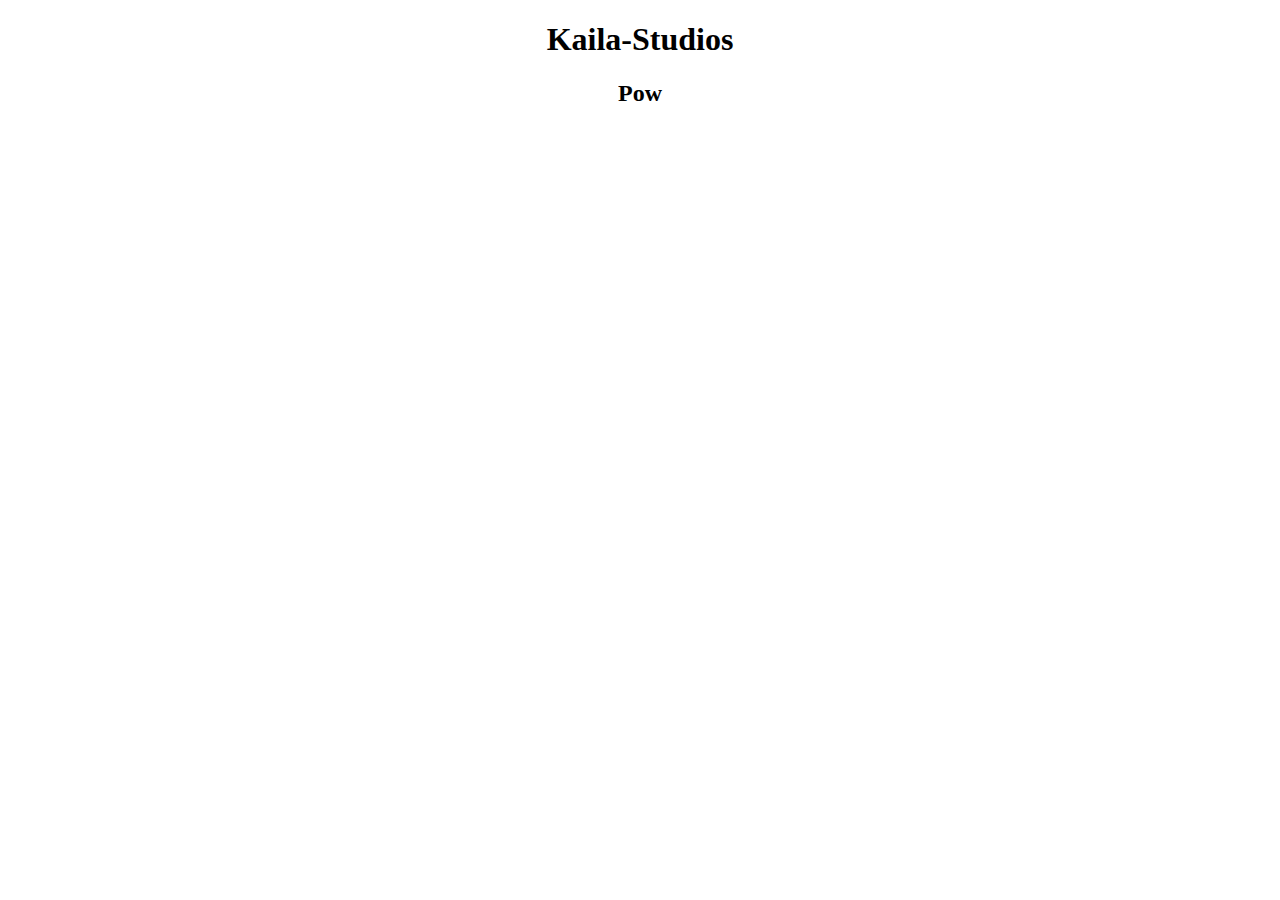
==== index.html @ d1c06f73 "V1.0" ====
<!DOCTYPE html>
<html lang="en">
<head>
    <meta charset="UTF-8">
    <meta name="viewport" content="width=device-width, initial-scale=1.0">
    <link type="text/css" href="style.css">
    <title>Kaila-Studios</title>
    <script src="script.js" defer></script>
</head>
<body>

    
    <h1><center>Kaila-Studios</center></h1>
    <div class="propertiesOne">
        <div class="propertiesTwo">
            <h2><center><span>|</span></center></h2>
        </div>
    </div>
</body>
</html>
---- style.css ----
.propertiesOne {
    margin: 0;
    padding: 0;
    box-sizing: border-box;
    font-family: "Inter", sans-serif;
}
.propertiesTwo {
    display: flex;
    height: 100vh;
    align-items: center;
    justify-content: center;
    background: #1D1E23;
}
h2 {
    color: #fff;
    font-size: 2rem;
    font-weight: 600;
}
h2 span {
    color: #BD53ED;
    position: relative;
}
h2 span::before {
    content: "";
    height: 30px;
    width: 2px;
    position: absolute;
    top: 50%;
    right: -8px;
    background: #BD53ED;
    transform: translateY(-45%);
    animation: blink 0.7s infinite;
}
h2 span.stop-blinking::before {
    animation: none;
}
@keyframes blink {
    50% { opacity: 0 }
}
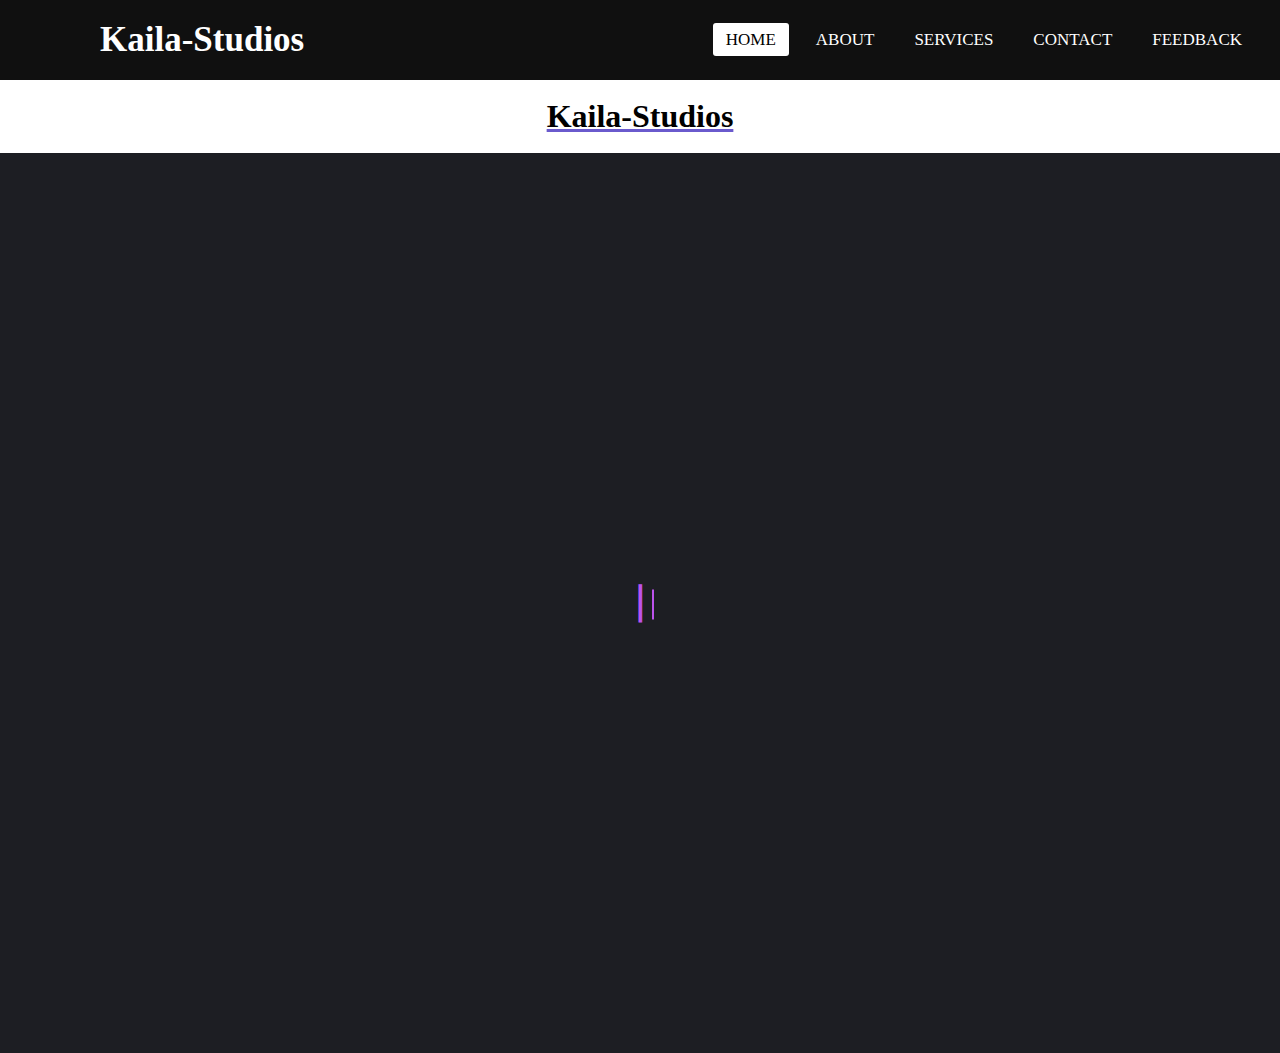
==== commit 8b1b7f8b: "Add files via upload" ====
--- a/index.html
+++ b/index.html
@@ -1,20 +1,52 @@
 <!DOCTYPE html>
-<html lang="en">
-<head>
-    <meta charset="UTF-8">
-    <meta name="viewport" content="width=device-width, initial-scale=1.0">
-    <link type="text/css" href="style.css">
-    <title>Kaila-Studios</title>
-    <script src="script.js" defer></script>
-</head>
-<body>
+<!-- Coding By CodingNepal - codingnepalweb.com -->
+    <html lang="en">
+    <head>
+        <meta charset="UTF-8">
+        <meta http-equiv="X-UA-Compatible" content="IE=edge">
+        <meta name="viewport" content="width=device-width, initial-scale=1.0">
+        <title>Kaila-Studios | </title>
 
-    
-    <h1><center>Kaila-Studios</center></h1>
-    <div class="propertiesOne">
-        <div class="propertiesTwo">
-            <h2><center><span>|</span></center></h2>
-        </div>
-    </div>
-</body>
+        <!-- CSS -->
+        <link rel="stylesheet" href="css/style.css">
+                
+        <!-- Boxicons CSS -->
+        <link href='https://unpkg.com/boxicons@2.1.2/css/boxicons.min.css' rel='stylesheet'>
+        <link rel="stylesheet" href="https://cdnjs.cloudflare.com/ajax/libs/font-awesome/5.15.3/css/all.min.css"/>
+
+
+                        
+    </head>
+    <body>
+
+        <!-- JavaScript -->
+        <script src="script.js"></script>
+
+
+        <nav>
+            <input type="checkbox" id="check">
+            <label for="check" class="checkbtn">
+              <i class="fas fa-bars"></i>
+            </label>
+            <label class="logo">Kaila-Studios</label>
+            <ul>
+              <li><a class="active" href="#">Home</a></li>
+              <li><a href="#">About</a></li>
+              <li><a href="#">Services</a></li>
+              <li><a href="#">Contact</a></li>
+              <li><a href="#">Feedback</a></li>
+            </ul>
+          </nav>
+          <section></section>
+        
+            <br>
+            <h1>Kaila-Studios</h1>
+            <br>
+            <div class="propertiesOne">
+              <div class="propertiesTwo">
+                  <h2><center><span>|</span></center></h2>
+              </div>
+          </div>
+
+    </body>
 </html>--- a/css/style.css
+++ b/css/style.css
@@ -0,0 +1,123 @@
+@import url('https://fonts.googleapis.com/css2?family=Inter:wght@400;500;600;700&display=swap');
+
+
+*{
+    padding: 0;
+    margin: 0;
+    text-decoration: none;
+    list-style: none;
+    box-sizing: border-box;
+  }
+  body{
+    font-family: montserrat;
+  }
+  nav{
+    background: #101010;
+    height: 80px;
+    width: 100%;
+  }
+  label.logo{
+    color: white;
+    font-size: 35px;
+    line-height: 80px;
+    padding: 0 100px;
+    font-weight: bold;
+  }
+  nav ul{
+    float: right;
+    margin-right: 20px;
+  }
+  nav ul li{
+    display: inline-block;
+    line-height: 80px;
+    margin: 0 5px;
+  }
+  nav ul li a{
+    color: white;
+    font-size: 17px;
+    padding: 7px 13px;
+    border-radius: 3px;
+    text-transform: uppercase;
+  }
+  a.active,a:hover{
+    background: #ffff;
+    color: black;
+    transition: .5s;
+  }
+  .checkbtn{
+    font-size: 30px;
+    color: rgb(255, 255, 255);
+    float: right;
+    line-height: 80px;
+    margin-right: 40px;
+    cursor: pointer;
+    display: none;
+  }
+  #check{
+    display: none;
+  }
+  @media (max-width: 952px){
+    label.logo{
+      font-size: 30px;
+      padding-left: 50px;
+    }
+    nav ul li a{
+      font-size: 16px;
+    }
+  }
+
+h1{
+    color: black;
+    size: 50px; 
+    text-decoration:underline;
+    text-decoration-color:slateblue;
+    text-align: center;
+    font-family: 'Times New Roman', Times, serif
+}
+
+/* Importing Google font - Inter */
+
+
+
+
+/* Importing Google font - Inter */
+
+.propertiesOne {
+  margin: 0;
+  padding: 0;
+  box-sizing: border-box;
+  font-family: "Inter", sans-serif;
+}
+.propertiesTwo {
+  display: flex;
+  height: 100vh;
+  align-items: center;
+  justify-content: center;
+  background: #1D1E23;
+}
+h2 {
+  color: #fff;
+  font-size: 2rem;
+  font-weight: 600;
+}
+h2 span {
+  color: #BD53ED;
+  position: relative;
+}
+h2 span::before {
+  content: "";
+  height: 30px;
+  width: 2px;
+  position: absolute;
+  top: 50%;
+  right: -8px;
+  background: #BD53ED;
+  transform: translateY(-45%);
+  animation: blink 0.7s infinite;
+}
+h2 span.stop-blinking::before {
+  animation: none;
+}
+@keyframes blink {
+  50% { opacity: 0 }
+}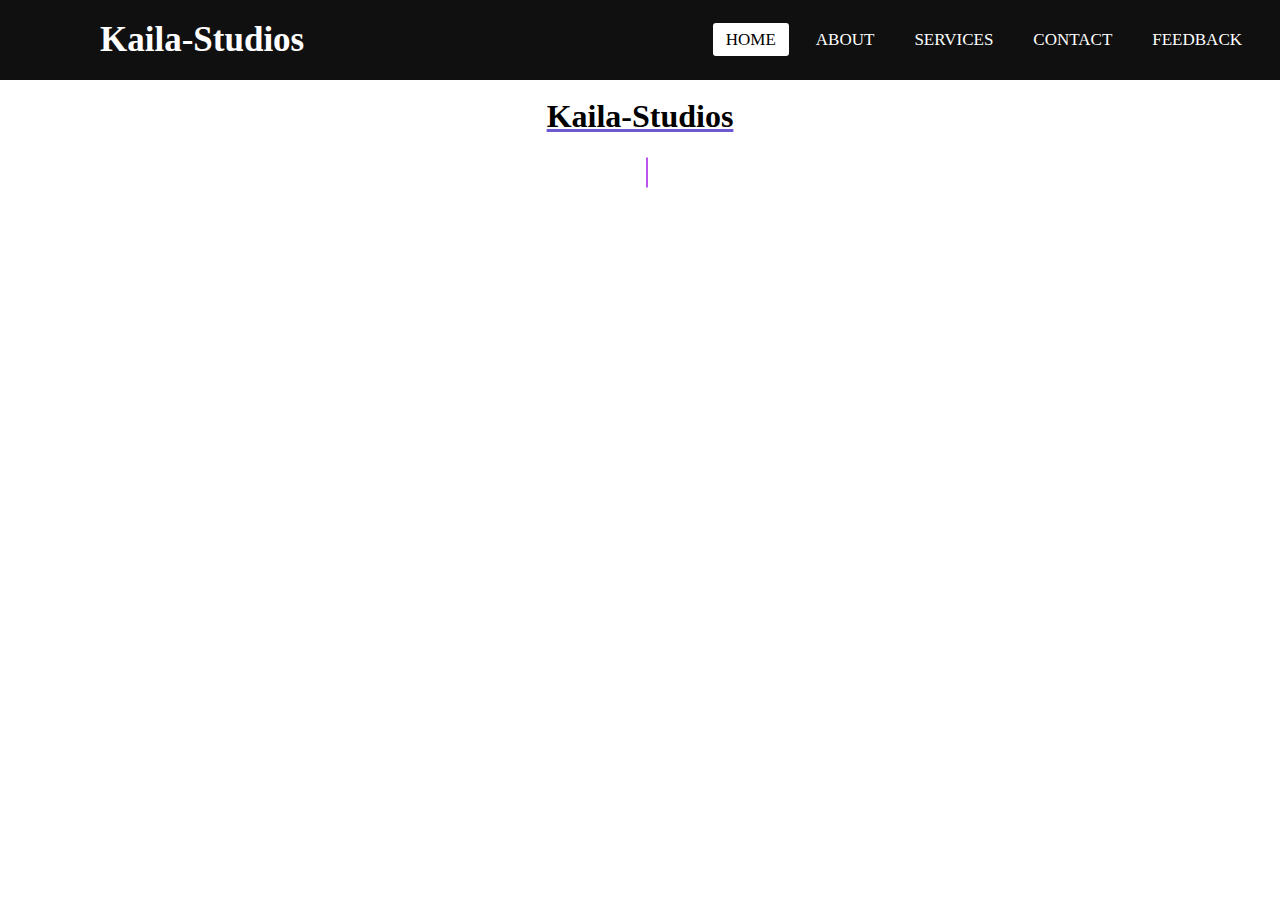
==== commit 92148c45: "Add files via upload" ====
--- a/index.html
+++ b/index.html
@@ -42,11 +42,12 @@
             <br>
             <h1>Kaila-Studios</h1>
             <br>
+            <br>
             <div class="propertiesOne">
               <div class="propertiesTwo">
-                  <h2><center><span>|</span></center></h2>
+                  <center><h2><span></span></h2></center>
               </div>
-          </div>
+            </div>
 
     </body>
 </html>--- a/css/style.css
+++ b/css/style.css
@@ -81,7 +81,6 @@
 
 
 /* Importing Google font - Inter */
-
 .propertiesOne {
   margin: 0;
   padding: 0;
@@ -90,10 +89,8 @@
 }
 .propertiesTwo {
   display: flex;
-  height: 100vh;
-  align-items: center;
+  height: 1vh;
   justify-content: center;
-  background: #1D1E23;
 }
 h2 {
   color: #fff;
@@ -120,4 +117,4 @@
 }
 @keyframes blink {
   50% { opacity: 0 }
-}+}
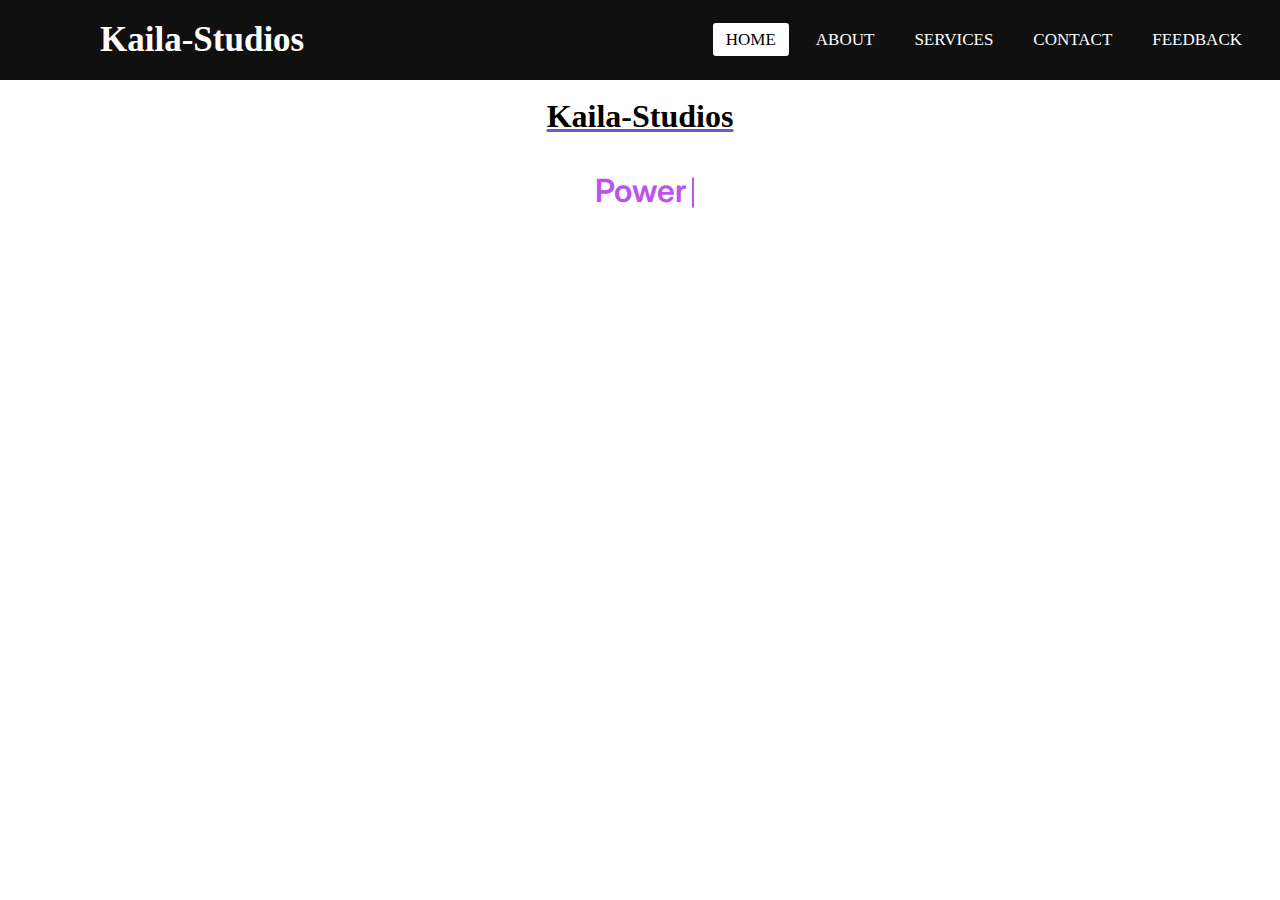
==== commit 29a4d37c: "Add files via upload" ====
--- a/index.html
+++ b/index.html
@@ -20,10 +20,10 @@
     <body>
 
         <!-- JavaScript -->
-        <script src="script.js"></script>
+        <script src="script.js" defer></script>
 
-
-        <nav>
+        <div class="propertiesHeader">
+          <nav>
             <input type="checkbox" id="check">
             <label for="check" class="checkbtn">
               <i class="fas fa-bars"></i>
@@ -38,16 +38,18 @@
             </ul>
           </nav>
           <section></section>
+        </div>
+
         
-            <br>
-            <h1>Kaila-Studios</h1>
-            <br>
-            <br>
-            <div class="propertiesOne">
-              <div class="propertiesTwo">
-                  <center><h2><span></span></h2></center>
-              </div>
-            </div>
+        <br>
+        <h1><center>Kaila-Studios</center></h1>
+        <br>
+        <br>
+        <div class="propertiesOne">
+          <div class="propertiesTwo">
+              <center><h2><span></span></h2></center>
+          </div>
+        </div>
 
     </body>
 </html>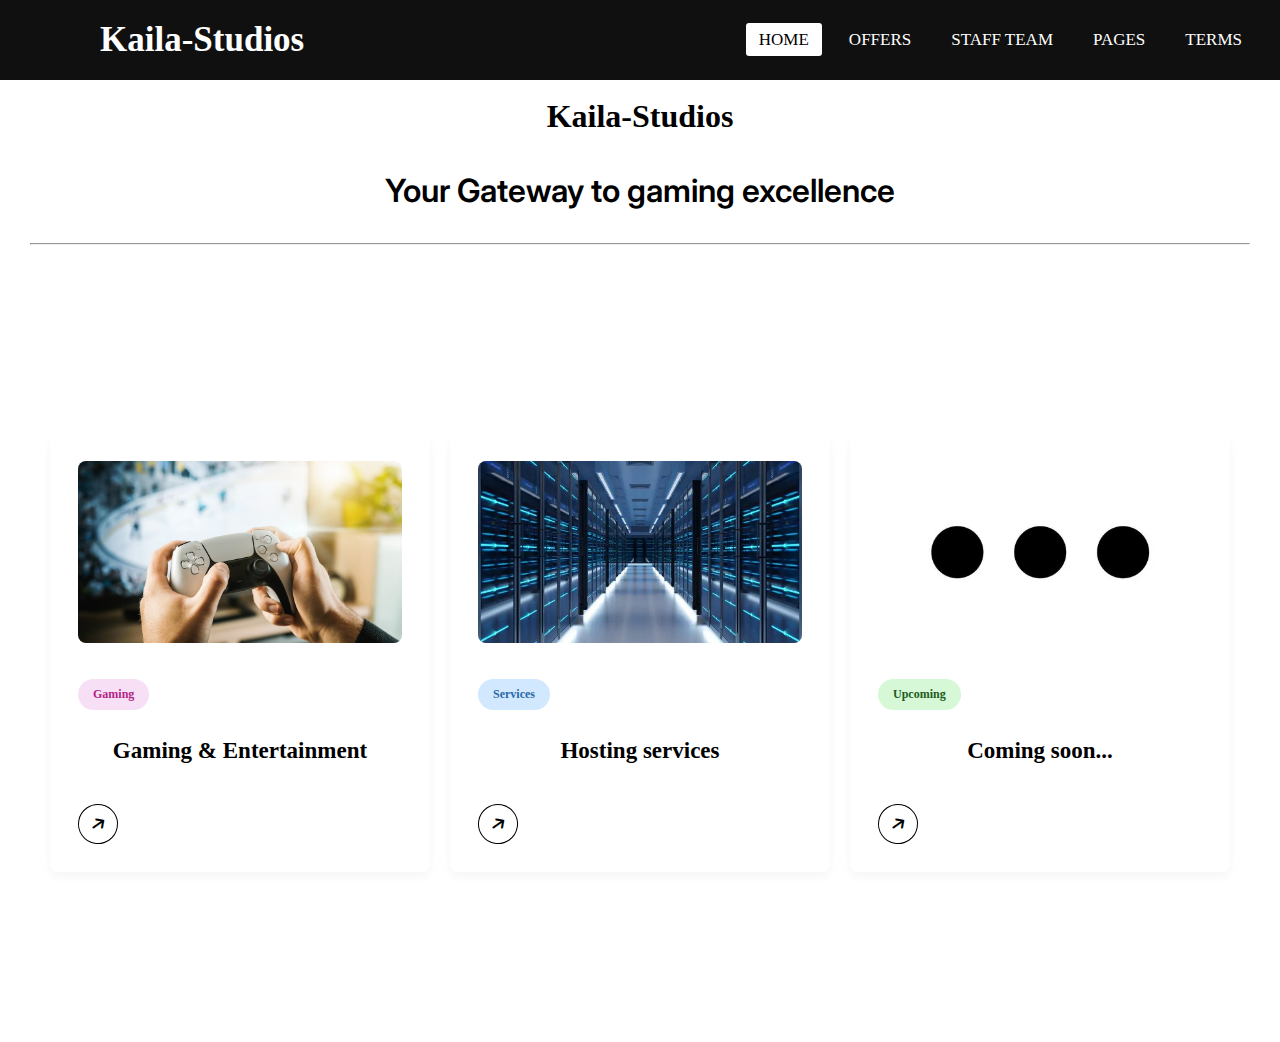
==== commit cdcdef9b: "Add files via upload" ====
--- a/index.html
+++ b/index.html
@@ -1,11 +1,10 @@
 <!DOCTYPE html>
-<!-- Coding By CodingNepal - codingnepalweb.com -->
     <html lang="en">
     <head>
         <meta charset="UTF-8">
         <meta http-equiv="X-UA-Compatible" content="IE=edge">
         <meta name="viewport" content="width=device-width, initial-scale=1.0">
-        <title>Kaila-Studios | </title>
+        <title>Home | Kaila-Studios</title>
 
         <!-- CSS -->
         <link rel="stylesheet" href="css/style.css">
@@ -14,7 +13,10 @@
         <link href='https://unpkg.com/boxicons@2.1.2/css/boxicons.min.css' rel='stylesheet'>
         <link rel="stylesheet" href="https://cdnjs.cloudflare.com/ajax/libs/font-awesome/5.15.3/css/all.min.css"/>
 
-
+        <!-- Font Awesome Icons -->
+        <link rel="stylesheet" href="https://cdnjs.cloudflare.com/ajax/libs/font-awesome/6.4.2/css/all.min.css">
+        <!-- Custom CSS -->
+        <link rel="stylesheet" href="style.css">
                         
     </head>
     <body>
@@ -30,26 +32,64 @@
             </label>
             <label class="logo">Kaila-Studios</label>
             <ul>
-              <li><a class="active" href="#">Home</a></li>
-              <li><a href="#">About</a></li>
-              <li><a href="#">Services</a></li>
-              <li><a href="#">Contact</a></li>
-              <li><a href="#">Feedback</a></li>
+              <li><a class="active" href="https://www.kaila-studios.xyz/">Home</a></li>
+              <li><a href="https://www.kaila-studios.xyz/offers/offers.html/">Offers</a></li>
+              <li><a href="https://www.kaila-studios.xyz/staff/staff.html/">Staff team</a></li>
+              <li><a href="https://www.kaila-studios.xyz/contact-us/us-US/contact.html/">Pages</a></li>
+              <li><a href="https://www.kaila-studios.xyz/terms/terms.html/">Terms</a></li>
             </ul>
           </nav>
           <section></section>
         </div>
 
-        
+        <div class="textalg">
         <br>
         <h1><center>Kaila-Studios</center></h1>
         <br>
         <br>
         <div class="propertiesOne">
           <div class="propertiesTwo">
-              <center><h2><span></span></h2></center>
+              <center><h2>Your Gateway to gaming excellence</h2></center>
           </div>
         </div>
+        <!-- Ignore this? 😄 -->
+        <br><br><br><br><hr><br>
 
+
+        
+
+        <!-- Offers -->
+
+
+
+          <div class="card-list">
+            <a href="https://gaming.kaila-studios.xyz/home.html" class="card-item">
+                <img src="img/avatar.png" alt="Card Image">
+                <span class="developer">Gaming</span>
+                <h3><center>Gaming & Entertainment</center></h3>
+                <div class="arrow">
+                    <i class="fas fa-arrow-right card-icon"></i>
+                </div>
+            </a>
+            <a href="https://www.kaila-studios.xyz/offers/offers.html" class="card-item">  
+                <img src="img/server.png" alt="Card Image">
+                <span class="designer">Services</span>
+                <h3><center>Hosting services</center></h3>
+                <div class="arrow"> 
+                    <i class="fas fa-arrow-right card-icon"></i> 
+                </div>
+            </a>
+            <a href="https://coming-soon.kaila-studios.xyz/coming.html/" class="card-item">  
+                <img src="img/soon.png" alt="Card Image">
+                <span class="editor">Upcoming</span>
+                <h3><center>Coming soon...</center></h3>
+                <div class="arrow"> 
+                    <i class="fas fa-arrow-right card-icon"></i> 
+                </div>
+            </a>
+        </div>
+
+
+      </div>
     </body>
 </html>--- a/css/style.css
+++ b/css/style.css
@@ -1,16 +1,16 @@
 @import url('https://fonts.googleapis.com/css2?family=Inter:wght@400;500;600;700&display=swap');
-
+@import url('https://fonts.cdnfonts.com/css/fear-factor-3d');
 
 *{
-    padding: 0;
-    margin: 0;
-    text-decoration: none;
-    list-style: none;
-    box-sizing: border-box;
-  }
-  body{
-    font-family: montserrat;
-  }
+  padding: 0;
+  margin: 0;
+  text-decoration: none;
+  list-style: none;
+  box-sizing: border-box;
+}
+body{
+  font-family: montserrat;
+}
   nav{
     background: #101010;
     height: 80px;
@@ -69,10 +69,8 @@
 h1{
     color: black;
     size: 50px; 
-    text-decoration:underline;
-    text-decoration-color:slateblue;
     text-align: center;
-    font-family: 'Times New Roman', Times, serif
+    font-family: 'Fear Factor'
 }
 
 /* Importing Google font - Inter */
@@ -81,40 +79,139 @@
 
 
 /* Importing Google font - Inter */
-.propertiesOne {
-  margin: 0;
-  padding: 0;
-  box-sizing: border-box;
-  font-family: "Inter", sans-serif;
-}
-.propertiesTwo {
-  display: flex;
-  height: 1vh;
-  justify-content: center;
-}
 h2 {
-  color: #fff;
+  color: #000000;
   font-size: 2rem;
   font-weight: 600;
 }
 h2 span {
-  color: #BD53ED;
-  position: relative;
+  color: #000000;
 }
 h2 span::before {
   content: "";
   height: 30px;
   width: 2px;
-  position: absolute;
   top: 50%;
   right: -8px;
   background: #BD53ED;
   transform: translateY(-45%);
   animation: blink 0.7s infinite;
 }
-h2 span.stop-blinking::before {
-  animation: none;
-}
-@keyframes blink {
-  50% { opacity: 0 }
-}
+
+
+/* Offers (main page, HTML/CSS/JS) */
+
+.textalg {
+  padding-left: 30px; 
+  padding-right: 30px;
+}
+
+
+/* Offers main page */ 
+
+.cardpos {
+  text-align: center;
+  align-items: center;
+  padding-left: 100px;
+}
+
+.card {
+  /* Add shadows to create the "card" effect */
+  box-shadow: 4px 8px 0 rgba(0,0,0,0.2);
+  transition: 0.3s;
+}
+
+/* On mouse-over, add a deeper shadow */
+.card:hover {
+  box-shadow: 0 8px 16px 0 rgba(0,0,0,0.2);
+}
+
+/* Add some padding inside the card container */
+.container {
+  padding: 2px 16px;
+}
+
+/* Add rounded corners to the top left and the top right corner of the image */
+
+.card-list {
+  display: grid;
+  grid-template-columns: repeat(auto-fill, minmax(300px, 1fr));
+  max-width: 1250px;
+  margin: 150px auto;
+  padding: 20px;
+  gap: 20px;
+}
+.card-list .card-item {
+  background: #fff;
+  padding: 26px;
+  border-radius: 8px;
+  box-shadow: 0px 5px 10px rgba(0, 0, 0, 0.04);
+  list-style: none;
+  cursor: pointer;
+  text-decoration: none;
+  border: 2px solid transparent;
+  transition: border 0.5s ease;
+}
+.card-list .card-item:hover {
+  border: 2px solid #000;
+}
+.card-list .card-item img {
+  width: 100%;
+  aspect-ratio: 16/9;
+  border-radius: 8px;
+  object-fit: cover;
+}
+.card-list span {
+  display: inline-block;
+  background: #F7DFF5;
+  margin-top: 32px;
+  padding: 8px 15px;
+  font-size: 0.75rem;
+  border-radius: 50px;
+  font-weight: 600;
+}
+.card-list .developer {
+  background-color: #F7DFF5; 
+  color: #B22485;
+}   
+.card-list .designer {
+  background-color: #d1e8ff;
+  color: #2968a8;
+}
+.card-list .editor {
+  background-color: #d6f8d6; 
+  color: #205c20;
+}
+.card-item h3 {
+  color: #000;
+  font-size: 1.438rem;
+  margin-top: 28px;
+  font-weight: 600;
+}
+.card-item .arrow {
+  display: flex;
+  align-items: center;
+  justify-content: center;
+  transform: rotate(-35deg);
+  height: 40px;
+  width: 40px;
+  color: #000;
+  border: 1px solid #000;
+  border-radius: 50%;
+  margin-top: 40px;
+  transition: 0.2s ease;
+}
+.card-list .card-item:hover .arrow  {
+  background: #000;
+  color: #fff; 
+}
+@media (max-width: 1200px) {
+  .card-list .card-item {
+      padding: 15px;
+  }
+}
+@media screen and (max-width: 980px) {
+  .card-list {
+      margin : 0 auto;
+  }
+}--- a/style.css
+++ b/style.css
@@ -0,0 +1,115 @@
+@import url('https://fonts.googleapis.com/css2?family=Inter:wght@400;500;600;700&display=swap');
+
+
+*{
+  padding: 0;
+  margin: 0;
+  text-decoration: none;
+  list-style: none;
+  box-sizing: border-box;
+}
+body{
+  font-family: montserrat;
+}
+  nav{
+    background: #101010;
+    height: 80px;
+    width: 100%;
+  }
+  label.logo{
+    color: white;
+    font-size: 35px;
+    line-height: 80px;
+    padding: 0 100px;
+    font-weight: bold;
+  }
+  nav ul{
+    float: right;
+    margin-right: 20px;
+  }
+  nav ul li{
+    display: inline-block;
+    line-height: 80px;
+    margin: 0 5px;
+  }
+  nav ul li a{
+    color: white;
+    font-size: 17px;
+    padding: 7px 13px;
+    border-radius: 3px;
+    text-transform: uppercase;
+  }
+  a.active,a:hover{
+    background: #ffff;
+    color: black;
+    transition: .5s;
+  }
+  .checkbtn{
+    font-size: 30px;
+    color: rgb(255, 255, 255);
+    float: right;
+    line-height: 80px;
+    margin-right: 40px;
+    cursor: pointer;
+    display: none;
+  }
+  #check{
+    display: none;
+  }
+  @media (max-width: 952px){
+    label.logo{
+      font-size: 30px;
+      padding-left: 50px;
+    }
+    nav ul li a{
+      font-size: 16px;
+    }
+  }
+
+h1{
+    color: black;
+    size: 50px; 
+    text-align: center;
+    font-family: 'Times New Roman', Times, serif
+}
+
+/* Importing Google font - Inter */
+
+
+
+
+/* Importing Google font - Inter */
+.propertiesOne {
+  margin: 0;
+  padding: 0;
+  box-sizing: border-box;
+  font-family: "Inter", sans-serif;
+}
+.propertiesTwo {
+  height: 0vh;
+  text-align: center;
+}
+h2 {
+  color: #000000;
+  font-size: 2rem;
+  font-weight: 600;
+}
+h2 span {
+  color: #000000;
+}
+h2 span::before {
+  content: "";
+  height: 30px;
+  width: 2px;
+  top: 50%;
+  right: -8px;
+  background: #BD53ED;
+  transform: translateY(-45%);
+  animation: blink 0.7s infinite;
+}
+h2 span.stop-blinking::before {
+  animation: none;
+}
+@keyframes blink {
+  50% { opacity: 0 }
+}
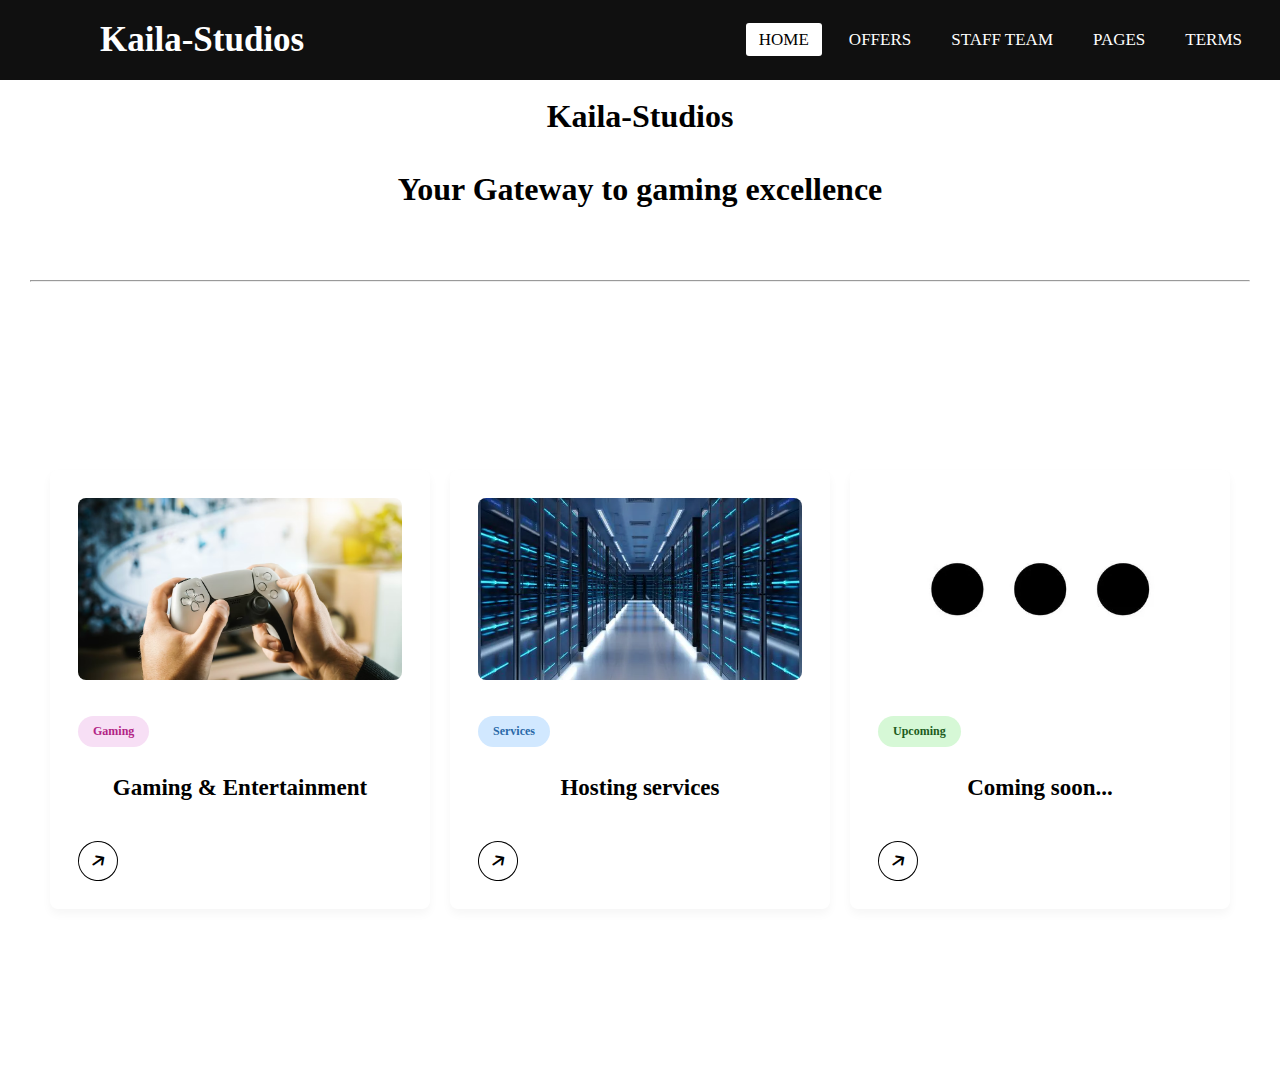
==== commit 01f032c3: "Added assets" ====
--- a/index.html
+++ b/index.html
@@ -16,7 +16,7 @@
         <!-- Font Awesome Icons -->
         <link rel="stylesheet" href="https://cdnjs.cloudflare.com/ajax/libs/font-awesome/6.4.2/css/all.min.css">
         <!-- Custom CSS -->
-        <link rel="stylesheet" href="style.css">
+        <link rel="icon" href="./logo.ico">
                         
     </head>
     <body>
@@ -92,4 +92,4 @@
 
       </div>
     </body>
-</html>+</html>
